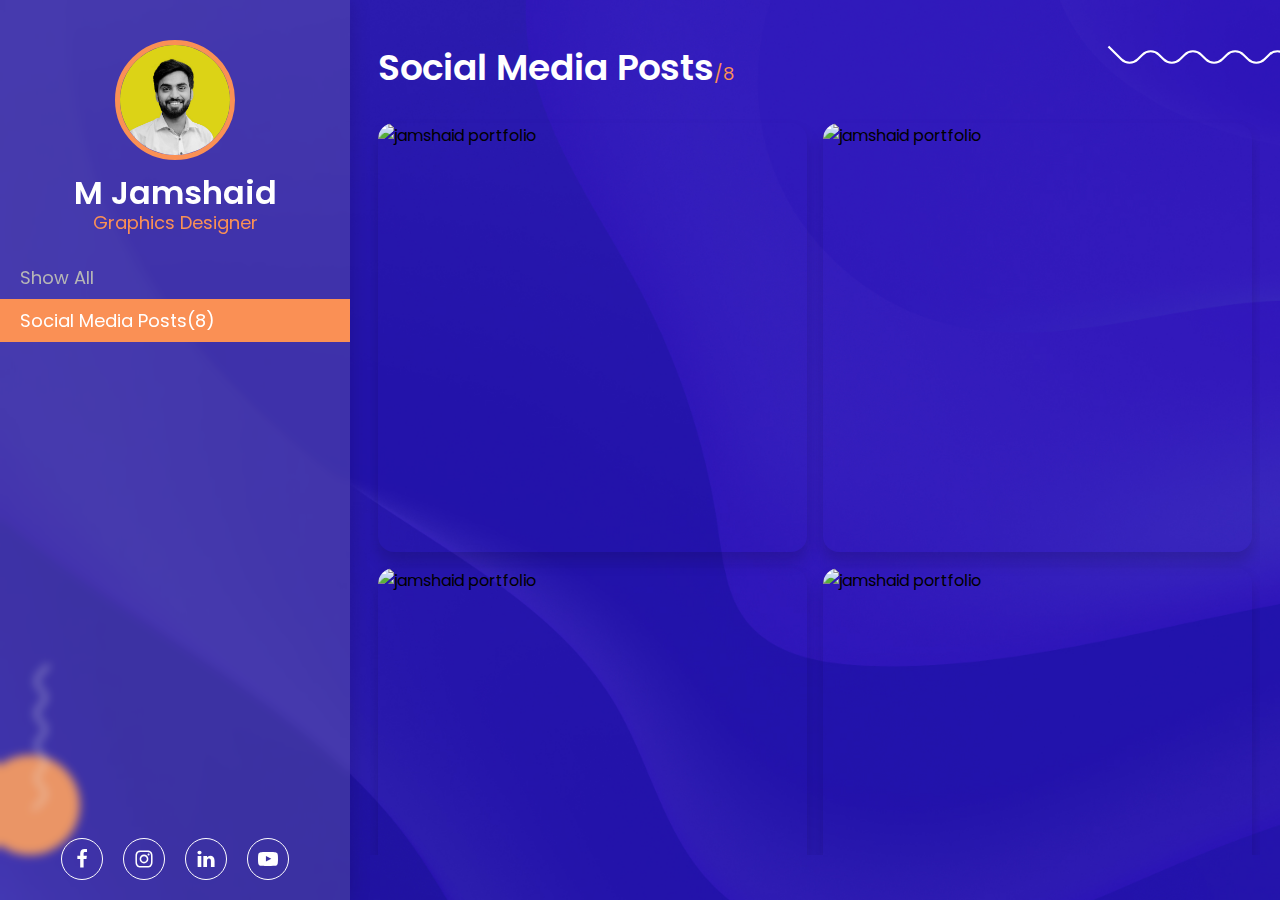
==== social-media.html @ fa3ac3ee "updated social media posts" ====
<!DOCTYPE html>
<html lang="en">
<head>
    <meta charset="UTF-8">
    <meta http-equiv="X-UA-Compatible" content="IE=edge">
    <meta name="viewport" content="width=device-width, initial-scale=1.0">
    <link rel="preconnect" href="https://fonts.googleapis.com">
    <link rel="preconnect" href="https://fonts.gstatic.com" crossorigin>
    <link href="https://fonts.googleapis.com/css2?family=Poppins:wght@400;600&display=swap" rel="stylesheet">
    <link rel="stylesheet" href="./assets/css/main.min.css">
    <title>Social Media-M Jamshaid</title>
</head>
<body>
    <div class="background">
        <img class="bottom-left-art" src="./assets/images/bottom-left-art.svg" alt="bottom-left-art">
        <img class="right-top-art" src="./assets/images/top-right.svg" alt="top right">
        <!-- <img class="right-bottom-art" src="./assets/images/bottom-right-art.svg" alt="bottom right"> -->
    </div>
    <div class="content-area">
        <div class="sidebar">
            <div class="toggler">
                <span></span>
                <span></span>
                <span></span>
            </div>
            <div class="profile">
                <img src="./assets/images/my-profile.jpg" alt="m jamshaid">
                <h3>M Jamshaid</h3>
                <p>Graphics Designer</p>
            </div>

            <div id="buttons" class="work-list">
                <a href="./index.html">Show All</a>
                <button class="active">Social Media Posts(8)</button>
            </div>

            <div class="social-icons">
                <a href="https://web.facebook.com/jamshaidjimmi.wag" target="_blank">
                    <svg class="icon">
                        <use xlink:href="./assets/images/icon-social.svg#icon-facebook"></use>
                    </svg>
                </a>
                <a href="http://instagram.com/mr_jamshaidareal" target="_blank">
                    <svg class="icon">
                        <use xlink:href="./assets/images/icon-social.svg#icon-instagram"></use>
                    </svg>
                </a>
                <a href="http://linkedin.com/in/muhammad-jamshaid-jimmi/" target="_blank">
                    <svg class="icon">
                        <use xlink:href="./assets/images/icon-social.svg#icon-linkedin"></use>
                    </svg>
                </a>
                <a href="https://www.youtube.com/channel/UCRDPrBfsiHjxoO6GfNglO-A" target="_blank">
                    <svg class="icon">
                        <use xlink:href="./assets/images/icon-social.svg#icon-youtube"></use>
                    </svg>
                </a>
            </div>
        </div>
        <div class="content">
            <h2 id="activeTagName">Social Media Posts<span>/8</span></h2>
            <div class="gallery-wrapper">
                <div id="gallery">
                    <img class="s-posts" src="http://drive.google.com/uc?export=view&id=1FPIh_pJ8Jtnrs3EK7G0qunIesrPyNa0v" data-tags="Social Media Posts" alt="jamshaid portfolio" />
                    <img class="s-posts" src="http://drive.google.com/uc?export=view&id=1NZY6seoU4SPsbXVRoPG79_QL42BXo4k1" data-tags="Social Media Posts" alt="jamshaid portfolio" />
                    <img class="s-posts" src="http://drive.google.com/uc?export=view&id=1YIcRjnhs8tzYVK6E-Q5tw9sngKYQq0J1" data-tags="Social Media Posts" alt="jamshaid portfolio" />
                    <img class="s-posts" src="http://drive.google.com/uc?export=view&id=1BrmBRf-tR-koqRnBBXWRXf38hVedNGX4" data-tags="Social Media Posts" alt="jamshaid portfolio" />
                    <img class="s-posts" src="http://drive.google.com/uc?export=view&id=1NIV9xSztCSuGzQoQ9OsLK-IyOZjnhCKA" data-tags="Social Media Posts" alt="jamshaid portfolio" />
                    <img class="s-posts" src="http://drive.google.com/uc?export=view&id=1g7CL2vjuHzlyy6lbvjn33WS0OMkquH1E" data-tags="Social Media Posts" alt="jamshaid portfolio" />
                    <img class="s-posts" src="http://drive.google.com/uc?export=view&id=1JIbU3pJaXpIxmOBiAnENbFMGOd5786WX" data-tags="Social Media Posts" alt="jamshaid portfolio" />
                    <img class="s-posts" src="http://drive.google.com/uc?export=view&id=14rk8eAxauGlo-TJ_jpKH9n5OUcULdcxI" data-tags="Social Media Posts" alt="jamshaid portfolio" />
                </div>
            </div>
        </div>
    </div>

    <script>
        $(document).ready(function(){
            $('.toggler').click(function(){
                $(this).toggleClass('opened');
                $('.sidebar').toggleClass('show');
            });
        });
    </script>
</body>
</html>
---- assets/css/main.min.css ----
*{box-sizing:border-box;margin:0}.icon{display:inline-block;width:20px;height:20px;stroke-width:0;stroke:currentColor;fill:currentColor;vertical-align:text-top}body{background-image:url("../images/background.jpg");background-repeat:no-repeat;background-size:cover;background-position:center;background-color:#1d18ad;min-height:100vh;padding:0;margin:0;position:relative;font-family:"Poppins",sans-serif}.background{position:absolute;top:0;left:0;width:100%;height:100%;overflow:hidden;z-index:1}.background .bottom-left-art{position:absolute;left:-20px;bottom:5%;width:100px;height:auto}.background .right-top-art{position:absolute;right:-20px;top:5%;height:24px;width:auto}.background .right-bottom-art{position:absolute;right:-30px;bottom:-30px;height:150px;width:150px}.content-area{z-index:10;position:relative;display:flex}.content-area .sidebar{height:100vh;min-width:350px;background-color:rgba(169,169,169,.2);-webkit-backdrop-filter:blur(5px);backdrop-filter:blur(5px);box-shadow:0px 0px 20px rgba(0,0,0,.15);display:flex;flex-direction:column;padding:40px 0 20px}.content-area .sidebar .toggler{display:none}@media(max-width: 1024px){.content-area .sidebar{min-width:250px;position:absolute;background-color:rgba(0,0,0,.5);transform:translateX(-100%);transition:transform .5s;z-index:999}.content-area .sidebar.show{transform:translateX(0)}.content-area .sidebar .toggler{display:flex;flex-direction:column;justify-content:space-evenly;background-color:rgba(0,0,0,.5);width:42px;height:42px;padding:5px;border-radius:0 4px 4px 0;cursor:pointer;position:absolute;top:0;left:100%}.content-area .sidebar .toggler span{height:2px;width:100%;background-color:#fa9055;transition:transform .5s;transform:rotate(0deg);transform-origin:left}.content-area .sidebar .toggler.opened span:nth-child(even){opacity:0}.content-area .sidebar .toggler.opened span:first-of-type{transform:rotate(30deg)}.content-area .sidebar .toggler.opened span:last-of-type{transform:rotate(-30deg)}}.content-area .sidebar .profile{padding:0 30px;text-align:center;color:#fff}.content-area .sidebar .profile img{width:120px;height:120px;-o-object-fit:cover;object-fit:cover;border:5px solid #fa9055;border-radius:50%;margin-bottom:10px}@media(max-width: 1024px){.content-area .sidebar .profile img{width:80px;height:80px;border-width:3px}}.content-area .sidebar .profile h3{font-weight:600;font-size:32px;line-height:1}.content-area .sidebar .profile p{color:#fa9055;font-size:18px}@media(max-width: 1024px){.content-area .sidebar .profile h3{font-size:24px}.content-area .sidebar .profile p{font-size:15px}}.content-area .sidebar .work-list{flex:1;padding:20px 0;display:flex;flex-direction:column;max-height:calc(100vh - 320px);overflow:auto;scrollbar-color:#fa9055 #1d18ad;scrollbar-width:thin}.content-area .sidebar .work-list::-webkit-scrollbar{width:5px}.content-area .sidebar .work-list::-webkit-scrollbar-track{background:#1d18ad}.content-area .sidebar .work-list::-webkit-scrollbar-thumb{background:#fa9055}@media(max-width: 1024px){.content-area .sidebar .work-list{max-height:calc(100vh - 280px)}}.content-area .sidebar .work-list button,.content-area .sidebar .work-list a{background-color:rgba(0,0,0,0);border:none;text-align:left;padding:8px 20px;cursor:pointer;color:#b6b6b6;font-family:"Poppins",sans-serif;font-size:18px;text-decoration:none;display:block}@media(max-width: 1024px){.content-area .sidebar .work-list button,.content-area .sidebar .work-list a{font-size:16px}}.content-area .sidebar .work-list button:hover,.content-area .sidebar .work-list a:hover{color:#fff}.content-area .sidebar .work-list button.active,.content-area .sidebar .work-list a.active{background-color:#fa9055;color:#fff}.content-area .sidebar .social-icons{margin-top:auto;padding:16px 30px 0;display:flex;justify-content:center}.content-area .sidebar .social-icons a{display:flex;justify-content:center;align-items:center;width:42px;height:42px;border:1px solid #fff;border-radius:50%;color:#fff;margin:0 10px}.content-area .sidebar .social-icons a:first-of-type{margin-left:0}.content-area .sidebar .social-icons a:last-of-type{margin-right:0}.content-area .sidebar .social-icons a:hover{background-color:#1d18ad;color:#fa9055;border-color:#fa9055}.content-area .content{padding:40px 20px 20px;width:100%;max-width:1300px;margin:0 auto}@media(max-width: 1024px){.content-area .content{padding:60px 20px 20px}}.content-area .content h2{font-size:36px;color:#fff;font-weight:600;padding:0 8px}.content-area .content h2 span{color:#fa9055;font-size:18px;font-weight:400}@media(max-width: 1024px){.content-area .content h2{font-size:26px;margin-bottom:-10px}.content-area .content h2 span{font-size:16px}}.content-area .content .gallery-wrapper{max-height:calc(100vh - 140px);overflow:auto;scrollbar-color:#fa9055 #1d18ad;scrollbar-width:thin}.content-area .content .gallery-wrapper::-webkit-scrollbar{width:5px}.content-area .content .gallery-wrapper::-webkit-scrollbar-track{background:#1d18ad}.content-area .content .gallery-wrapper::-webkit-scrollbar-thumb{background:#fa9055}.content-area .content .gallery-wrapper #gallery{width:100%;display:flex;flex-wrap:wrap;padding:20px 0}.content-area .content .gallery-wrapper #gallery img{margin:8px;width:100%;max-width:calc(33.33% - 16px);box-shadow:0px 10px 15px rgba(0,0,0,.15);border-radius:16px;aspect-ratio:1/1;-o-object-fit:cover;object-fit:cover;display:block}.content-area .content .gallery-wrapper #gallery img.col-span-2{max-width:calc(66.66% - 16px)}.content-area .content .gallery-wrapper #gallery img.col-span-3{max-width:calc(100% - 16px)}.content-area .content .gallery-wrapper #gallery img.b-cards{aspect-ratio:1.5/1}.content-area .content .gallery-wrapper #gallery img.s-posts{aspect-ratio:1/1}@media(max-width: 1280px){.content-area .content .gallery-wrapper #gallery img{max-width:calc(50% - 16px)}.content-area .content .gallery-wrapper #gallery img.col-span-2{max-width:calc(100% - 16px)}.content-area .content .gallery-wrapper #gallery img.col-span-3{max-width:calc(100% - 16px)}}@media(max-width: 576px){.content-area .content .gallery-wrapper #gallery img{max-width:calc(100% - 16px)}}
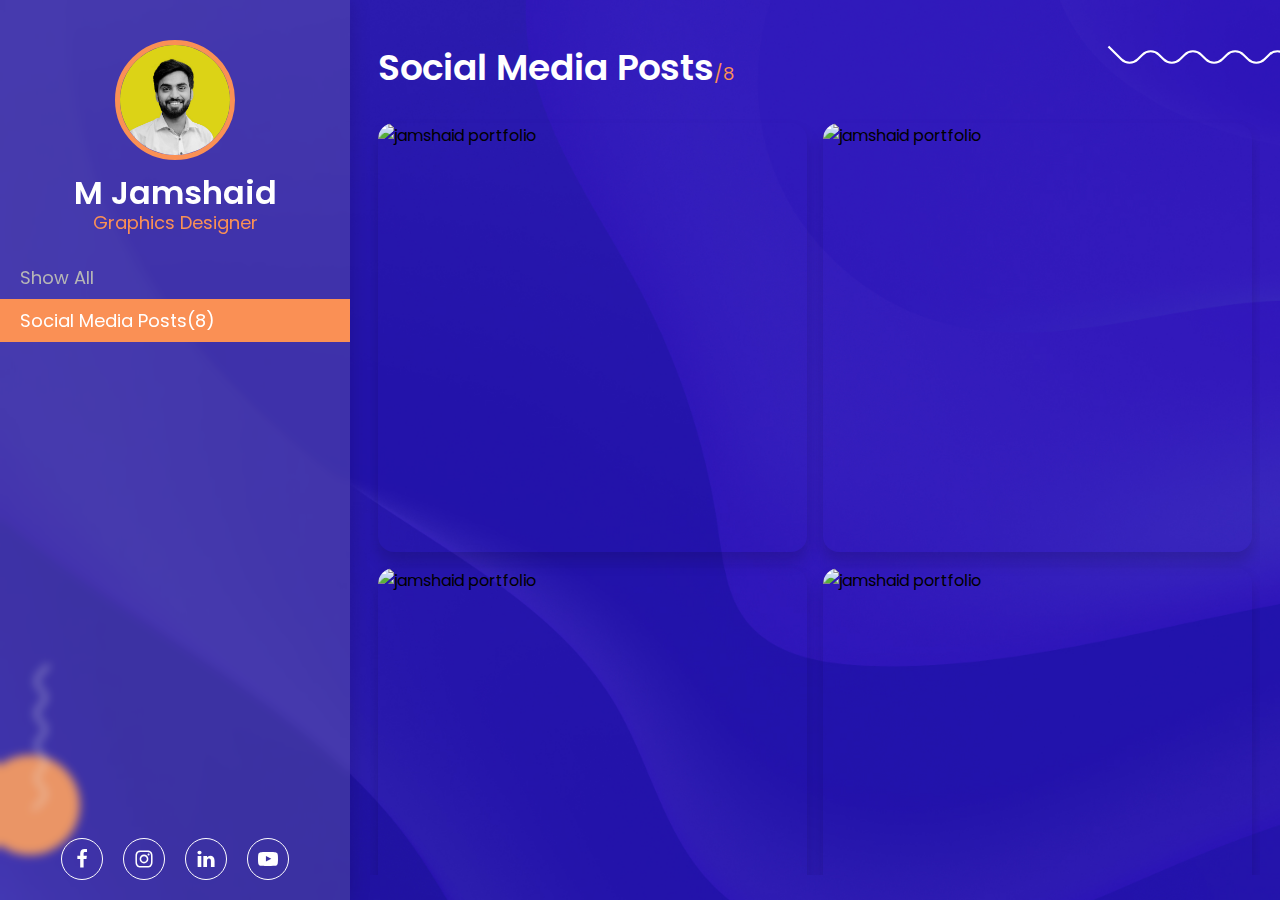
==== commit e8593423: "fixed issues" ====
--- a/social-media.html
+++ b/social-media.html
@@ -74,6 +74,10 @@
         </div>
     </div>
 
+    <script src="https://code.jquery.com/jquery-3.2.1.min.js" 
+        integrity="sha384-xBuQ/xzmlsLoJpyjoggmTEz8OWUFM0/RC5BsqQBDX2v5cMvDHcMakNTNrHIW2I5f" 
+        crossorigin="anonymous">
+    </script>
     <script>
         $(document).ready(function(){
             $('.toggler').click(function(){
--- a/assets/css/main.min.css
+++ b/assets/css/main.min.css
@@ -1 +1 @@
-*{box-sizing:border-box;margin:0}.icon{display:inline-block;width:20px;height:20px;stroke-width:0;stroke:currentColor;fill:currentColor;vertical-align:text-top}body{background-image:url("../images/background.jpg");background-repeat:no-repeat;background-size:cover;background-position:center;background-color:#1d18ad;min-height:100vh;padding:0;margin:0;position:relative;font-family:"Poppins",sans-serif}.background{position:absolute;top:0;left:0;width:100%;height:100%;overflow:hidden;z-index:1}.background .bottom-left-art{position:absolute;left:-20px;bottom:5%;width:100px;height:auto}.background .right-top-art{position:absolute;right:-20px;top:5%;height:24px;width:auto}.background .right-bottom-art{position:absolute;right:-30px;bottom:-30px;height:150px;width:150px}.content-area{z-index:10;position:relative;display:flex}.content-area .sidebar{height:100vh;min-width:350px;background-color:rgba(169,169,169,.2);-webkit-backdrop-filter:blur(5px);backdrop-filter:blur(5px);box-shadow:0px 0px 20px rgba(0,0,0,.15);display:flex;flex-direction:column;padding:40px 0 20px}.content-area .sidebar .toggler{display:none}@media(max-width: 1024px){.content-area .sidebar{min-width:250px;position:absolute;background-color:rgba(0,0,0,.5);transform:translateX(-100%);transition:transform .5s;z-index:999}.content-area .sidebar.show{transform:translateX(0)}.content-area .sidebar .toggler{display:flex;flex-direction:column;justify-content:space-evenly;background-color:rgba(0,0,0,.5);width:42px;height:42px;padding:5px;border-radius:0 4px 4px 0;cursor:pointer;position:absolute;top:0;left:100%}.content-area .sidebar .toggler span{height:2px;width:100%;background-color:#fa9055;transition:transform .5s;transform:rotate(0deg);transform-origin:left}.content-area .sidebar .toggler.opened span:nth-child(even){opacity:0}.content-area .sidebar .toggler.opened span:first-of-type{transform:rotate(30deg)}.content-area .sidebar .toggler.opened span:last-of-type{transform:rotate(-30deg)}}.content-area .sidebar .profile{padding:0 30px;text-align:center;color:#fff}.content-area .sidebar .profile img{width:120px;height:120px;-o-object-fit:cover;object-fit:cover;border:5px solid #fa9055;border-radius:50%;margin-bottom:10px}@media(max-width: 1024px){.content-area .sidebar .profile img{width:80px;height:80px;border-width:3px}}.content-area .sidebar .profile h3{font-weight:600;font-size:32px;line-height:1}.content-area .sidebar .profile p{color:#fa9055;font-size:18px}@media(max-width: 1024px){.content-area .sidebar .profile h3{font-size:24px}.content-area .sidebar .profile p{font-size:15px}}.content-area .sidebar .work-list{flex:1;padding:20px 0;display:flex;flex-direction:column;max-height:calc(100vh - 320px);overflow:auto;scrollbar-color:#fa9055 #1d18ad;scrollbar-width:thin}.content-area .sidebar .work-list::-webkit-scrollbar{width:5px}.content-area .sidebar .work-list::-webkit-scrollbar-track{background:#1d18ad}.content-area .sidebar .work-list::-webkit-scrollbar-thumb{background:#fa9055}@media(max-width: 1024px){.content-area .sidebar .work-list{max-height:calc(100vh - 280px)}}.content-area .sidebar .work-list button,.content-area .sidebar .work-list a{background-color:rgba(0,0,0,0);border:none;text-align:left;padding:8px 20px;cursor:pointer;color:#b6b6b6;font-family:"Poppins",sans-serif;font-size:18px;text-decoration:none;display:block}@media(max-width: 1024px){.content-area .sidebar .work-list button,.content-area .sidebar .work-list a{font-size:16px}}.content-area .sidebar .work-list button:hover,.content-area .sidebar .work-list a:hover{color:#fff}.content-area .sidebar .work-list button.active,.content-area .sidebar .work-list a.active{background-color:#fa9055;color:#fff}.content-area .sidebar .social-icons{margin-top:auto;padding:16px 30px 0;display:flex;justify-content:center}.content-area .sidebar .social-icons a{display:flex;justify-content:center;align-items:center;width:42px;height:42px;border:1px solid #fff;border-radius:50%;color:#fff;margin:0 10px}.content-area .sidebar .social-icons a:first-of-type{margin-left:0}.content-area .sidebar .social-icons a:last-of-type{margin-right:0}.content-area .sidebar .social-icons a:hover{background-color:#1d18ad;color:#fa9055;border-color:#fa9055}.content-area .content{padding:40px 20px 20px;width:100%;max-width:1300px;margin:0 auto}@media(max-width: 1024px){.content-area .content{padding:60px 20px 20px}}.content-area .content h2{font-size:36px;color:#fff;font-weight:600;padding:0 8px}.content-area .content h2 span{color:#fa9055;font-size:18px;font-weight:400}@media(max-width: 1024px){.content-area .content h2{font-size:26px;margin-bottom:-10px}.content-area .content h2 span{font-size:16px}}.content-area .content .gallery-wrapper{max-height:calc(100vh - 140px);overflow:auto;scrollbar-color:#fa9055 #1d18ad;scrollbar-width:thin}.content-area .content .gallery-wrapper::-webkit-scrollbar{width:5px}.content-area .content .gallery-wrapper::-webkit-scrollbar-track{background:#1d18ad}.content-area .content .gallery-wrapper::-webkit-scrollbar-thumb{background:#fa9055}.content-area .content .gallery-wrapper #gallery{width:100%;display:flex;flex-wrap:wrap;padding:20px 0}.content-area .content .gallery-wrapper #gallery img{margin:8px;width:100%;max-width:calc(33.33% - 16px);box-shadow:0px 10px 15px rgba(0,0,0,.15);border-radius:16px;aspect-ratio:1/1;-o-object-fit:cover;object-fit:cover;display:block}.content-area .content .gallery-wrapper #gallery img.col-span-2{max-width:calc(66.66% - 16px)}.content-area .content .gallery-wrapper #gallery img.col-span-3{max-width:calc(100% - 16px)}.content-area .content .gallery-wrapper #gallery img.b-cards{aspect-ratio:1.5/1}.content-area .content .gallery-wrapper #gallery img.s-posts{aspect-ratio:1/1}@media(max-width: 1280px){.content-area .content .gallery-wrapper #gallery img{max-width:calc(50% - 16px)}.content-area .content .gallery-wrapper #gallery img.col-span-2{max-width:calc(100% - 16px)}.content-area .content .gallery-wrapper #gallery img.col-span-3{max-width:calc(100% - 16px)}}@media(max-width: 576px){.content-area .content .gallery-wrapper #gallery img{max-width:calc(100% - 16px)}}+*{box-sizing:border-box;margin:0}.icon{display:inline-block;width:20px;height:20px;stroke-width:0;stroke:currentColor;fill:currentColor;vertical-align:text-top}body{background-image:url("../images/background.jpg");background-repeat:no-repeat;background-size:cover;background-position:center;background-color:#1d18ad;min-height:100vh;padding:0;margin:0;position:relative;font-family:"Poppins",sans-serif}.background{position:absolute;top:0;left:0;width:100%;height:100%;overflow:hidden;z-index:1}.background .bottom-left-art{position:absolute;left:-20px;bottom:5%;width:100px;height:auto}.background .right-top-art{position:absolute;right:-20px;top:5%;height:24px;width:auto}@media(max-width: 1024px){.background .right-top-art{top:20px}}.background .right-bottom-art{position:absolute;right:-30px;bottom:-30px;height:150px;width:150px}.content-area{z-index:10;position:relative;display:flex}.content-area .sidebar{height:100vh;min-width:350px;background-color:rgba(169,169,169,.2);-webkit-backdrop-filter:blur(5px);backdrop-filter:blur(5px);box-shadow:0px 0px 20px rgba(0,0,0,.15);display:flex;flex-direction:column;padding:40px 0 20px}.content-area .sidebar .toggler{display:none}@media(max-width: 1024px){.content-area .sidebar{min-width:250px;position:absolute;background-color:rgba(0,0,0,.5);transform:translateX(-100%);transition:transform .5s;z-index:999}.content-area .sidebar.show{transform:translateX(0)}.content-area .sidebar .toggler{display:flex;flex-direction:column;justify-content:space-evenly;background-color:rgba(0,0,0,.5);width:42px;height:42px;padding:5px;border-radius:0 4px 4px 0;cursor:pointer;position:absolute;top:0;left:100%}.content-area .sidebar .toggler span{height:2px;width:100%;background-color:#fa9055;transition:transform .5s;transform:rotate(0deg);transform-origin:left}.content-area .sidebar .toggler.opened span:nth-child(even){opacity:0}.content-area .sidebar .toggler.opened span:first-of-type{transform:rotate(30deg)}.content-area .sidebar .toggler.opened span:last-of-type{transform:rotate(-30deg)}}.content-area .sidebar .profile{padding:0 30px;text-align:center;color:#fff}.content-area .sidebar .profile img{width:120px;height:120px;-o-object-fit:cover;object-fit:cover;border:5px solid #fa9055;border-radius:50%;margin-bottom:10px}@media(max-width: 1024px){.content-area .sidebar .profile img{width:80px;height:80px;border-width:3px}}.content-area .sidebar .profile h3{font-weight:600;font-size:32px;line-height:1}.content-area .sidebar .profile p{color:#fa9055;font-size:18px}@media(max-width: 1024px){.content-area .sidebar .profile h3{font-size:24px}.content-area .sidebar .profile p{font-size:15px}}.content-area .sidebar .work-list{flex:1;padding:20px 0;display:flex;flex-direction:column;max-height:calc(100vh - 320px);overflow:auto;scrollbar-color:#fa9055 #1d18ad;scrollbar-width:thin}.content-area .sidebar .work-list::-webkit-scrollbar{width:5px}.content-area .sidebar .work-list::-webkit-scrollbar-track{background:#1d18ad}.content-area .sidebar .work-list::-webkit-scrollbar-thumb{background:#fa9055}@media(max-width: 1024px){.content-area .sidebar .work-list{max-height:calc(100vh - 280px)}}.content-area .sidebar .work-list button,.content-area .sidebar .work-list a{background-color:rgba(0,0,0,0);border:none;text-align:left;padding:8px 20px;cursor:pointer;color:#b6b6b6;font-family:"Poppins",sans-serif;font-size:18px;text-decoration:none;display:block}@media(max-width: 1024px){.content-area .sidebar .work-list button,.content-area .sidebar .work-list a{font-size:16px}}.content-area .sidebar .work-list button:hover,.content-area .sidebar .work-list a:hover{color:#fff}.content-area .sidebar .work-list button.active,.content-area .sidebar .work-list a.active{background-color:#fa9055;color:#fff}.content-area .sidebar .social-icons{margin-top:auto;padding:16px 30px 0;display:flex;justify-content:center}.content-area .sidebar .social-icons a{display:flex;justify-content:center;align-items:center;width:42px;height:42px;border:1px solid #fff;border-radius:50%;color:#fff;margin:0 10px}.content-area .sidebar .social-icons a:first-of-type{margin-left:0}.content-area .sidebar .social-icons a:last-of-type{margin-right:0}.content-area .sidebar .social-icons a:hover{background-color:#1d18ad;color:#fa9055;border-color:#fa9055}.content-area .content{padding:40px 20px 20px;width:100%;max-width:1300px;margin:0 auto}@media(max-width: 1024px){.content-area .content{padding:60px 20px 20px}}.content-area .content h2{font-size:36px;color:#fff;font-weight:600;padding:0 8px;margin-bottom:20px}.content-area .content h2 span{color:#fa9055;font-size:18px;font-weight:400}@media(max-width: 1024px){.content-area .content h2{font-size:26px;margin-bottom:10px}.content-area .content h2 span{font-size:16px}}.content-area .content .gallery-wrapper{max-height:calc(100vh - 140px);overflow:auto;scrollbar-color:#fa9055 #1d18ad;scrollbar-width:thin}.content-area .content .gallery-wrapper::-webkit-scrollbar{width:5px}.content-area .content .gallery-wrapper::-webkit-scrollbar-track{background:#1d18ad}.content-area .content .gallery-wrapper::-webkit-scrollbar-thumb{background:#fa9055}.content-area .content .gallery-wrapper #gallery{width:100%;display:flex;flex-wrap:wrap;padding:0px 0 20px}.content-area .content .gallery-wrapper #gallery img{margin:8px;width:100%;max-width:calc(33.33% - 16px);box-shadow:0px 10px 15px rgba(0,0,0,.15);border-radius:16px;aspect-ratio:1/1;-o-object-fit:cover;object-fit:cover;display:block}.content-area .content .gallery-wrapper #gallery img.col-span-2{max-width:calc(66.66% - 16px)}.content-area .content .gallery-wrapper #gallery img.col-span-3{max-width:calc(100% - 16px)}.content-area .content .gallery-wrapper #gallery img.b-cards{aspect-ratio:1.5/1}.content-area .content .gallery-wrapper #gallery img.s-posts{aspect-ratio:1/1}@media(max-width: 1280px){.content-area .content .gallery-wrapper #gallery img{max-width:calc(50% - 16px)}.content-area .content .gallery-wrapper #gallery img.col-span-2{max-width:calc(100% - 16px)}.content-area .content .gallery-wrapper #gallery img.col-span-3{max-width:calc(100% - 16px)}}@media(max-width: 576px){.content-area .content .gallery-wrapper #gallery img{max-width:calc(100% - 16px)}}